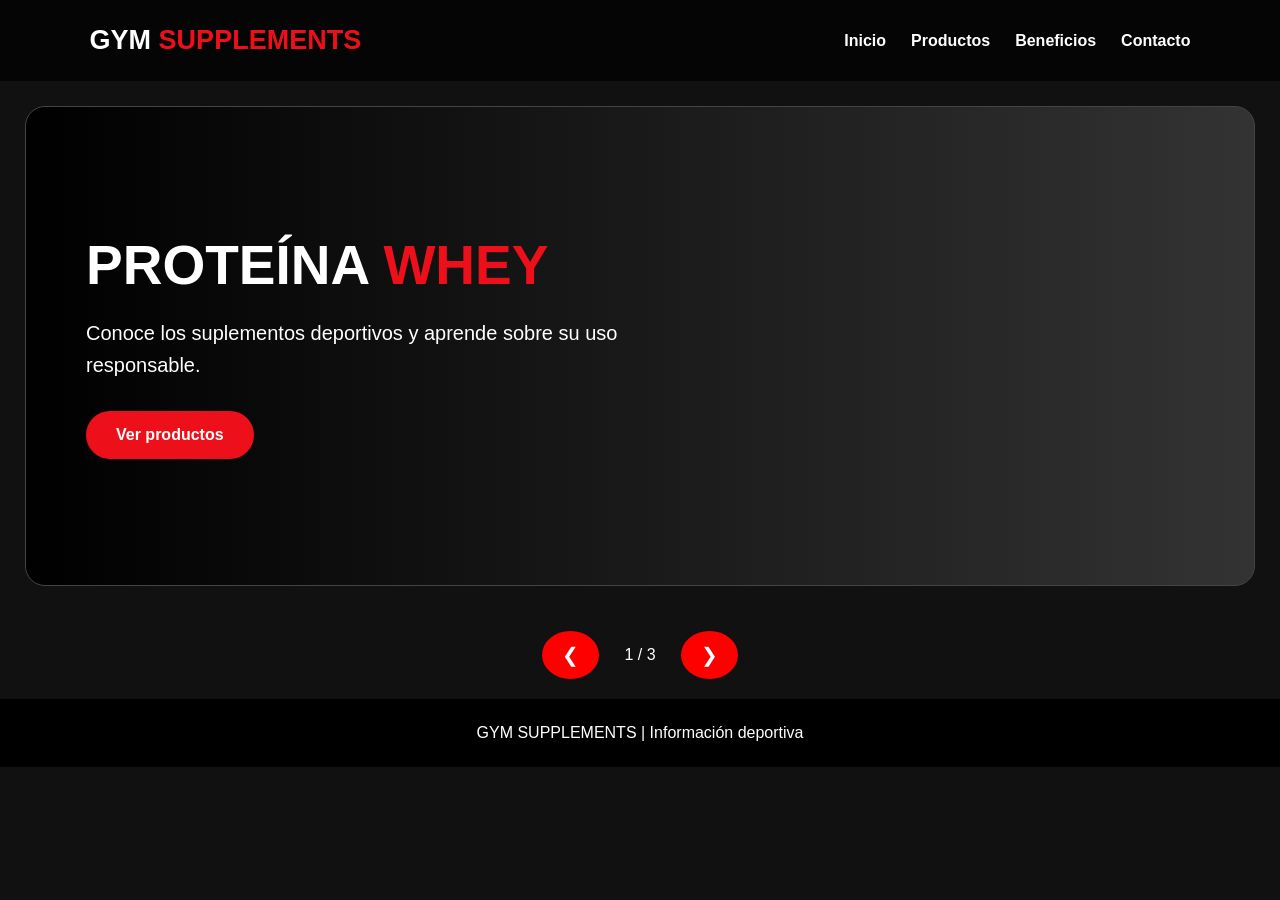
==== Suplementos/index.html @ 3660757e "suplementos" ====
<!DOCTYPE html>
<html lang="es">
<head>
    <meta charset="UTF-8">
    <meta name="viewport" content="width=device-width, initial-scale=1.0">
    <title>Gym Supplements</title>
    <link rel="stylesheet" href="estilos.css">
</head>
<body>

<header>
    <h1>GYM <span>SUPPLEMENTS</span></h1>

    <nav>
        <a href="#inicio">Inicio</a>
        <a href="#productos">Productos</a>
        <a href="#beneficios">Beneficios</a>
        <a href="#contacto">Contacto</a>
    </nav>
</header>

<main>

    <!-- DIAPOSITIVA 1 -->
    <section class="slide activa" id="inicio">
        <div class="contenido">
            <h2>PROTEÍNA <span>WHEY</span></h2>
            <p>Conoce los suplementos deportivos y aprende sobre su uso responsable.</p>
            <a href="#productos" class="boton">Ver productos</a>
        </div>
    </section>

    <!-- DIAPOSITIVA 2 -->
    <section class="slide" id="productos">
        <div class="contenido">
            <h2>CREATINA <span>MONOHIDRATO</span></h2>
            <p>Conoce qué es la creatina, sus características y sus precauciones.</p>
            <a href="#beneficios" class="boton">Conocer más</a>
        </div>
    </section>

    <!-- DIAPOSITIVA 3 -->
    <section class="slide" id="beneficios">
        <div class="contenido">
            <h2>INFORMACIÓN <span>DEPORTIVA</span></h2>
            <p>Infórmate, entrena de forma responsable y cuida tu salud.</p>
            <a href="#contacto" class="boton">Contactar</a>
        </div>
    </section>

</main>

<div class="controles">
    <button onclick="cambiar(-1)">❮</button>
    <span id="numero">1 / 3</span>
    <button onclick="cambiar(1)">❯</button>
</div>

<footer id="contacto">
    <p>GYM SUPPLEMENTS | Información deportiva</p>
</footer>

<script src="script.js"></script>
</body>
</html>
---- Suplementos/estilos.css ----
* {
    margin: 0;
    padding: 0;
    box-sizing: border-box;
}

body {
    background: #111;
    color: white;
    font-family: Arial, sans-serif;
}

header {
    background: #050505;
    padding: 25px 7%;
    display: flex;
    justify-content: space-between;
    align-items: center;
    flex-wrap: wrap;
    gap: 20px;
}

header h1 {
    color: white;
    font-size: 27px;
}

header span, .contenido span {
    color: #ed101b;
}

nav {
    display: flex;
    gap: 25px;
    flex-wrap: wrap;
}

nav a {
    color: white;
    text-decoration: none;
    font-weight: bold;
}

nav a:hover {
    color: red;
}

main {
    padding: 25px;
}

.slide {
    min-height: 480px;
    display: none;
    align-items: center;
    padding: 60px;
    border-radius: 20px;
    background: linear-gradient(90deg, #000, #333);
    border: 1px solid #444;
}

.slide.activa {
    display: flex;
    animation: aparecer .5s;
}

.slide:nth-child(2) {
    background: linear-gradient(90deg, #300000, #111);
}

.slide:nth-child(3) {
    background: linear-gradient(90deg, #202020, #080808);
}

.contenido {
    max-width: 550px;
}

.contenido h2 {
    font-size: 55px;
    font-weight: 900;
    margin-bottom: 20px;
}

.contenido p {
    font-size: 20px;
    line-height: 1.6;
    margin-bottom: 30px;
}

.boton {
    display: inline-block;
    background: #ed101b;
    color: white;
    text-decoration: none;
    padding: 15px 30px;
    border-radius: 30px;
    font-weight: bold;
}

.boton:hover {
    background: white;
    color: red;
}

.controles {
    display: flex;
    justify-content: center;
    align-items: center;
    gap: 25px;
    margin: 20px;
}

.controles button {
    background: red;
    border: none;
    color: white;
    padding: 12px 20px;
    border-radius: 50%;
    cursor: pointer;
    font-size: 20px;
}

footer {
    background: black;
    text-align: center;
    padding: 25px;
    color: white;
}

@keyframes aparecer {
    from { opacity: 0; transform: translateY(15px); }
    to { opacity: 1; transform: translateY(0); }
}

@media(max-width: 700px) {
    header {
        justify-content: center;
    }

    nav {
        justify-content: center;
    }

    .slide {
        padding: 30px;
        min-height: 400px;
    }

    .contenido h2 {
        font-size: 36px;
    }
}
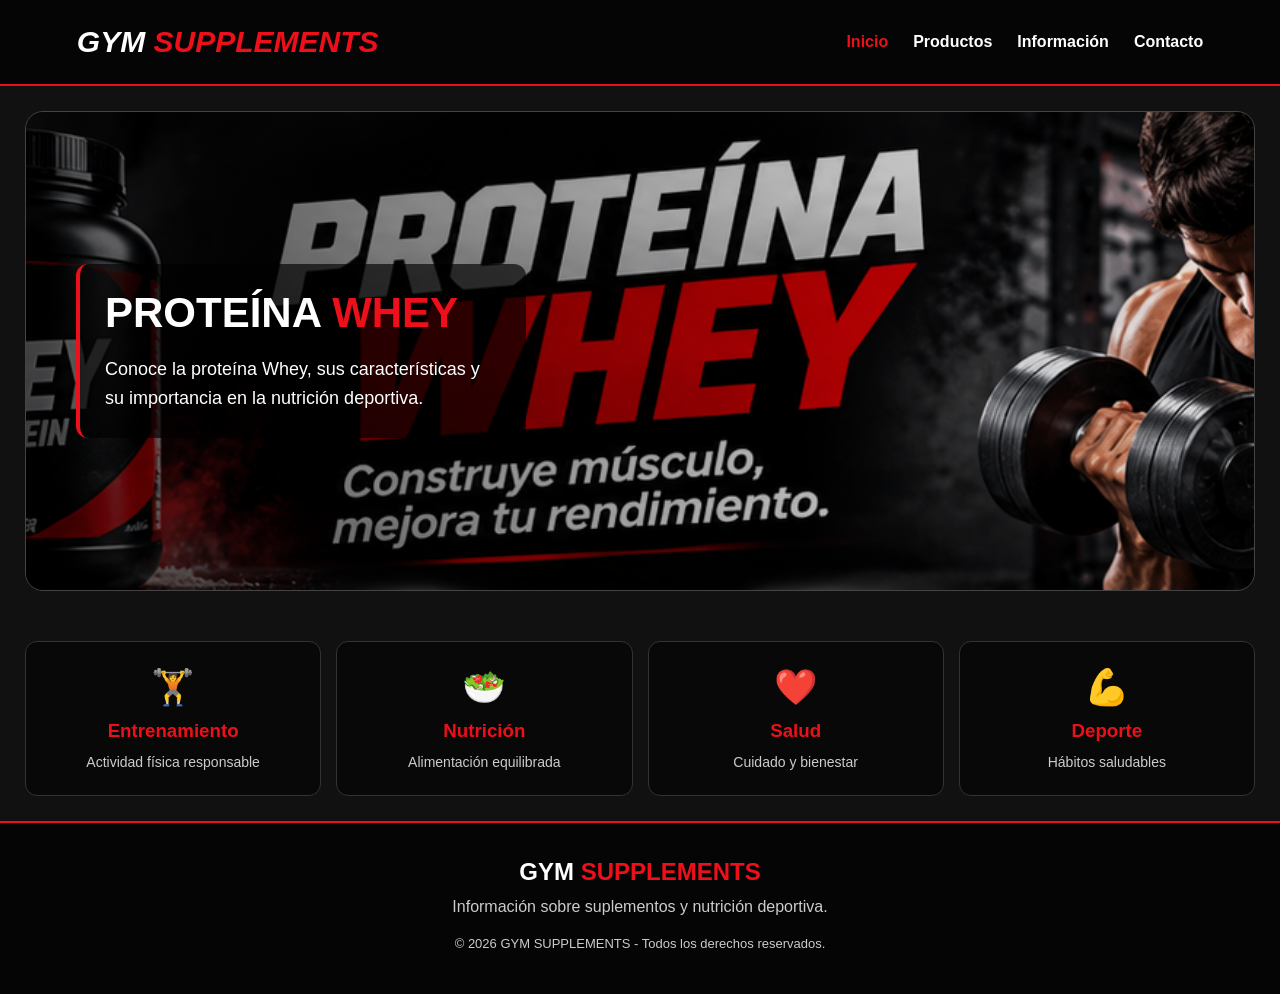
==== commit ed7cf94b: "en desarrollo" ====
--- a/Suplementos/index.html
+++ b/Suplementos/index.html
@@ -1,65 +1,215 @@
 <!DOCTYPE html>
 <html lang="es">
+
 <head>
     <meta charset="UTF-8">
     <meta name="viewport" content="width=device-width, initial-scale=1.0">
-    <title>Gym Supplements</title>
+
+    <title>GYM SUPPLEMENTS</title>
+
     <link rel="stylesheet" href="estilos.css">
 </head>
+
 <body>
 
-<header>
-    <h1>GYM <span>SUPPLEMENTS</span></h1>
-
-    <nav>
-        <a href="#inicio">Inicio</a>
-        <a href="#productos">Productos</a>
-        <a href="#beneficios">Beneficios</a>
-        <a href="#contacto">Contacto</a>
-    </nav>
-</header>
-
-<main>
-
-    <!-- DIAPOSITIVA 1 -->
-    <section class="slide activa" id="inicio">
-        <div class="contenido">
-            <h2>PROTEÍNA <span>WHEY</span></h2>
-            <p>Conoce los suplementos deportivos y aprende sobre su uso responsable.</p>
-            <a href="#productos" class="boton">Ver productos</a>
-        </div>
+    <!-- ENCABEZADO -->
+    <header>
+
+        <div class="logo">
+            <h1>GYM <span>SUPPLEMENTS</span></h1>
+        </div>
+
+        <!-- MENÚ DE NAVEGACIÓN -->
+        <nav>
+
+            <a href="#" class="nav-link activo" data-slide="0">
+                Inicio
+            </a>
+
+            <a href="#" class="nav-link" data-slide="1">
+                Productos
+            </a>
+
+            <a href="#" class="nav-link" data-slide="2">
+                Información
+            </a>
+
+            <a href="#contacto" id="navContacto">
+                Contacto
+            </a>
+
+        </nav>
+
+    </header>
+
+
+    <!-- DIAPOSITIVAS PRINCIPALES -->
+    <main>
+
+        <!-- DIAPOSITIVA 1 -->
+        <section class="slide activa" id="inicio">
+
+            <div class="contenido">
+
+                <h2>PROTEÍNA <span>WHEY</span></h2>
+
+                <p>
+                    Conoce la proteína Whey, sus características
+                    y su importancia en la nutrición deportiva.
+                </p>
+
+            </div>
+
+        </section>
+
+
+        <!-- DIAPOSITIVA 2 -->
+        <section class="slide" id="productos">
+
+            <div class="contenido">
+
+                <h2>CREATINA <span>MONOHIDRATO</span></h2>
+
+                <p>
+                    Descubre qué es la creatina y conoce
+                    sus características y precauciones.
+                </p>
+
+            </div>
+
+        </section>
+
+
+        <!-- DIAPOSITIVA 3 -->
+        <section class="slide" id="informacion">
+
+            <div class="contenido">
+
+                <h2>INFORMACIÓN <span>DEPORTIVA</span></h2>
+
+                <p>
+                    Aprende sobre entrenamiento, alimentación
+                    equilibrada y cuidado de la salud.
+                </p>
+
+            </div>
+
+        </section>
+
+    </main>
+
+
+    <!-- APARTADO DE NUTRICIÓN -->
+    <section id="apartadoNutricion" class="apartado-nutricion">
+
+        <div class="nutricion-contenido">
+
+            <h2>NUTRICIÓN <span>DEPORTIVA</span></h2>
+
+            <p>
+                Conoce más sobre nutrición deportiva,
+                suplementos y alimentación equilibrada.
+                Cuida tu salud y bienestar.
+            </p>
+
+            <img
+                src="imagenes/nutricion.png"
+                alt="Dos deportistas presentando un producto de creatina"
+            >
+
+            <div class="informacion-extra">
+
+                <h3>Una buena alimentación importa</h3>
+
+                <p>
+                    Una alimentación variada y equilibrada,
+                    junto con actividad física adecuada,
+                    ayuda a cuidar tu salud.
+                </p>
+
+            </div>
+
+            <button id="volverInicio">
+                ← Volver al inicio
+            </button>
+
+        </div>
+
     </section>
 
-    <!-- DIAPOSITIVA 2 -->
-    <section class="slide" id="productos">
-        <div class="contenido">
-            <h2>CREATINA <span>MONOHIDRATO</span></h2>
-            <p>Conoce qué es la creatina, sus características y sus precauciones.</p>
-            <a href="#beneficios" class="boton">Conocer más</a>
-        </div>
+
+    <!-- SERVICIOS -->
+    <section class="servicios">
+
+        <!-- ENTRENAMIENTO -->
+        <div class="servicio">
+
+            <span>🏋️</span>
+
+            <h3>Entrenamiento</h3>
+
+            <p>Actividad física responsable</p>
+
+        </div>
+
+
+        <!-- NUTRICIÓN -->
+        <a href="#" class="servicio" id="abrirNutricion">
+
+            <span>🥗</span>
+
+            <h3>Nutrición</h3>
+
+            <p>Alimentación equilibrada</p>
+
+        </a>
+
+
+        <!-- SALUD -->
+        <div class="servicio">
+
+            <span>❤️</span>
+
+            <h3>Salud</h3>
+
+            <p>Cuidado y bienestar</p>
+
+        </div>
+
+
+        <!-- DEPORTE -->
+        <div class="servicio">
+
+            <span>💪</span>
+
+            <h3>Deporte</h3>
+
+            <p>Hábitos saludables</p>
+
+        </div>
+
     </section>
 
-    <!-- DIAPOSITIVA 3 -->
-    <section class="slide" id="beneficios">
-        <div class="contenido">
-            <h2>INFORMACIÓN <span>DEPORTIVA</span></h2>
-            <p>Infórmate, entrena de forma responsable y cuida tu salud.</p>
-            <a href="#contacto" class="boton">Contactar</a>
-        </div>
-    </section>
-
-</main>
-
-<div class="controles">
-    <button onclick="cambiar(-1)">❮</button>
-    <span id="numero">1 / 3</span>
-    <button onclick="cambiar(1)">❯</button>
-</div>
-
-<footer id="contacto">
-    <p>GYM SUPPLEMENTS | Información deportiva</p>
-</footer>
-
-<script src="script.js"></script>
+
+    <!-- PIE DE PÁGINA -->
+    <footer id="contacto">
+
+        <h2>GYM <span>SUPPLEMENTS</span></h2>
+
+        <p>
+            Información sobre suplementos y nutrición deportiva.
+        </p>
+
+        <p class="copyright">
+            © 2026 GYM SUPPLEMENTS - Todos los derechos reservados.
+        </p>
+
+    </footer>
+
+
+    <!-- CONEXIÓN JAVASCRIPT -->
+    <script src="script.js"></script>
+
 </body>
+
 </html>
--- a/Suplementos/estilos.css
+++ b/Suplementos/estilos.css
@@ -1,33 +1,68 @@
+/* =================================
+   CONFIGURACIÓN GENERAL
+================================= */
+
 * {
     margin: 0;
     padding: 0;
     box-sizing: border-box;
 }
 
+html {
+    scroll-behavior: smooth;
+}
+
 body {
-    background: #111;
-    color: white;
+    background: #111111;
+    color: #FFFFFF;
     font-family: Arial, sans-serif;
 }
 
+
+/* =================================
+   COLORES PRINCIPALES
+================================= */
+
+:root {
+    --rojo: #ED101B;
+    --negro: #050505;
+    --blanco: #FFFFFF;
+    --gris: #333333;
+}
+
+
+/* =================================
+   ENCABEZADO
+================================= */
+
 header {
-    background: #050505;
-    padding: 25px 7%;
+    background: var(--negro);
+    padding: 25px 6%;
+
     display: flex;
     justify-content: space-between;
     align-items: center;
+
     flex-wrap: wrap;
     gap: 20px;
-}
-
-header h1 {
-    color: white;
-    font-size: 27px;
-}
-
-header span, .contenido span {
-    color: #ed101b;
-}
+
+    border-bottom: 2px solid var(--rojo);
+}
+
+.logo h1 {
+    font-size: 30px;
+    font-weight: 900;
+    font-style: italic;
+}
+
+.logo span {
+    color: var(--rojo);
+}
+
+
+/* =================================
+   MENÚ DE NAVEGACIÓN
+================================= */
 
 nav {
     display: flex;
@@ -36,118 +71,408 @@
 }
 
 nav a {
+    color: var(--blanco);
+    text-decoration: none;
+
+    font-size: 16px;
+    font-weight: bold;
+
+    transition: .3s;
+}
+
+nav a:hover,
+nav a.activo {
+    color: var(--rojo);
+}
+
+
+/* =================================
+   DIAPOSITIVAS
+================================= */
+
+main {
+    padding: 25px;
+}
+
+.slide {
+    min-height: 480px;
+
+    display: none;
+    align-items: center;
+
+    padding: 50px;
+
+    background-size: cover;
+    background-position: center;
+    background-repeat: no-repeat;
+
+    border-radius: 18px;
+    overflow: hidden;
+
+    position: relative;
+    border: 1px solid #444444;
+}
+
+
+/* DIAPOSITIVA ACTIVA */
+
+.slide.activa {
+    display: flex;
+    animation: aparecer .5s ease;
+}
+
+
+/* =================================
+   IMÁGENES DE LAS DIAPOSITIVAS
+================================= */
+
+.slide:nth-child(1) {
+    background-image: url("imagenes/proteina_whey.png");
+}
+
+.slide:nth-child(2) {
+    background-image: url("imagenes/creatina.png");
+}
+
+.slide:nth-child(3) {
+    background-image: url("imagenes/informacion_deportiva.png");
+}
+
+
+/* SOMBRA SOBRE LAS IMÁGENES */
+
+.slide::before {
+    content: "";
+
+    position: absolute;
+    inset: 0;
+
+    background: linear-gradient(
+        90deg,
+        rgba(0,0,0,.65),
+        rgba(0,0,0,.05)
+    );
+}
+
+
+/* =================================
+   TEXTO DE LAS DIAPOSITIVAS
+================================= */
+
+.contenido {
+    position: relative;
+    z-index: 2;
+
+    max-width: 450px;
+
+    background: rgba(0,0,0,.65);
+
+    padding: 25px;
+
+    border-radius: 12px;
+    border-left: 4px solid var(--rojo);
+}
+
+.contenido h2 {
+    font-size: 42px;
+    font-weight: 900;
+
+    margin-bottom: 18px;
+}
+
+.contenido span {
+    color: var(--rojo);
+}
+
+.contenido p {
+    font-size: 18px;
+    line-height: 1.6;
+}
+
+
+/* =================================
+   SERVICIOS
+================================= */
+
+.servicios {
+    display: grid;
+
+    grid-template-columns: repeat(4, 1fr);
+
+    gap: 15px;
+    margin: 25px;
+}
+
+.servicio {
+    background: #080808;
+
+    border: 1px solid #333333;
+    border-radius: 12px;
+
+    padding: 25px 10px;
+
+    text-align: center;
+
+    transition: .3s;
+
     color: white;
     text-decoration: none;
+    display: block;
+    cursor: pointer;
+}
+
+.servicio:hover {
+    border-color: var(--rojo);
+    transform: translateY(-5px);
+}
+
+.servicio span {
+    font-size: 35px;
+}
+
+.servicio h3 {
+    margin: 12px 0;
+    color: var(--rojo);
+}
+
+.servicio p {
+    color: #CCCCCC;
+    font-size: 14px;
+}
+
+
+/* =================================
+   APARTADO DE NUTRICIÓN
+================================= */
+
+/* OCULTO POR DEFECTO */
+
+.apartado-nutricion {
+    display: none;
+
+    padding: 40px 20px;
+    min-height: 600px;
+
+    background: #111111;
+    text-align: center;
+}
+
+
+/* CUANDO SE ABRE NUTRICIÓN */
+
+.modo-nutricion main,
+.modo-nutricion .servicios,
+.modo-nutricion footer {
+    display: none;
+}
+
+.modo-nutricion .apartado-nutricion {
+    display: block;
+}
+
+
+/* CONTENIDO DE NUTRICIÓN */
+
+.nutricion-contenido {
+    max-width: 1100px;
+    margin: auto;
+}
+
+.nutricion-contenido h2 {
+    font-size: 40px;
+    margin-bottom: 20px;
+    color: white;
+}
+
+.nutricion-contenido h2 span {
+    color: var(--rojo);
+}
+
+.nutricion-contenido p {
+    font-size: 18px;
+    line-height: 1.6;
+
+    color: #CCCCCC;
+
+    margin-bottom: 30px;
+}
+
+
+/* IMAGEN DE NUTRICIÓN */
+
+.nutricion-contenido img {
+    width: 100%;
+    max-width: 650px;
+
+    height: auto;
+
+    display: block;
+    margin: 20px auto;
+
+    border-radius: 15px;
+}
+
+
+/* INFORMACIÓN EXTRA */
+
+.informacion-extra {
+    background: #080808;
+
+    border: 1px solid #333333;
+    border-left: 4px solid var(--rojo);
+
+    border-radius: 12px;
+
+    max-width: 650px;
+
+    padding: 25px;
+    margin: 25px auto;
+}
+
+.informacion-extra h3 {
+    color: var(--rojo);
+    margin-bottom: 15px;
+}
+
+.informacion-extra p {
+    margin-bottom: 0;
+}
+
+
+/* BOTÓN VOLVER */
+
+#volverInicio {
+    background: var(--rojo);
+    color: white;
+
+    border: none;
+
+    padding: 15px 30px;
+
+    border-radius: 30px;
+
+    font-size: 16px;
     font-weight: bold;
-}
-
-nav a:hover {
-    color: red;
-}
-
-main {
-    padding: 25px;
-}
-
-.slide {
-    min-height: 480px;
-    display: none;
-    align-items: center;
-    padding: 60px;
-    border-radius: 20px;
-    background: linear-gradient(90deg, #000, #333);
-    border: 1px solid #444;
-}
-
-.slide.activa {
-    display: flex;
-    animation: aparecer .5s;
-}
-
-.slide:nth-child(2) {
-    background: linear-gradient(90deg, #300000, #111);
-}
-
-.slide:nth-child(3) {
-    background: linear-gradient(90deg, #202020, #080808);
-}
-
-.contenido {
-    max-width: 550px;
-}
-
-.contenido h2 {
-    font-size: 55px;
-    font-weight: 900;
-    margin-bottom: 20px;
-}
-
-.contenido p {
-    font-size: 20px;
-    line-height: 1.6;
-    margin-bottom: 30px;
-}
-
-.boton {
-    display: inline-block;
-    background: #ed101b;
-    color: white;
-    text-decoration: none;
-    padding: 15px 30px;
-    border-radius: 30px;
-    font-weight: bold;
-}
-
-.boton:hover {
+
+    cursor: pointer;
+
+    transition: .3s;
+}
+
+#volverInicio:hover {
     background: white;
-    color: red;
-}
-
-.controles {
-    display: flex;
-    justify-content: center;
-    align-items: center;
-    gap: 25px;
-    margin: 20px;
-}
-
-.controles button {
-    background: red;
-    border: none;
-    color: white;
-    padding: 12px 20px;
-    border-radius: 50%;
-    cursor: pointer;
-    font-size: 20px;
-}
+    color: var(--rojo);
+    transform: scale(1.05);
+}
+
+
+/* =================================
+   PIE DE PÁGINA
+================================= */
 
 footer {
-    background: black;
+    background: var(--negro);
+
     text-align: center;
-    padding: 25px;
-    color: white;
-}
+    padding: 35px 15px;
+
+    border-top: 2px solid var(--rojo);
+}
+
+footer h2 {
+    margin-bottom: 12px;
+}
+
+footer span {
+    color: var(--rojo);
+}
+
+footer p {
+    color: #CCCCCC;
+    margin: 8px;
+}
+
+.copyright {
+    margin-top: 20px;
+    font-size: 13px;
+}
+
+
+/* =================================
+   ANIMACIONES
+================================= */
 
 @keyframes aparecer {
-    from { opacity: 0; transform: translateY(15px); }
-    to { opacity: 1; transform: translateY(0); }
-}
-
-@media(max-width: 700px) {
+
+    from {
+        opacity: 0;
+        transform: translateY(15px);
+    }
+
+    to {
+        opacity: 1;
+        transform: translateY(0);
+    }
+
+}
+
+
+/* =================================
+   DISEÑO PARA CELULARES
+================================= */
+
+@media (max-width: 750px) {
+
     header {
         justify-content: center;
+        text-align: center;
     }
 
     nav {
         justify-content: center;
+        gap: 15px;
+    }
+
+    main {
+        padding: 12px;
     }
 
     .slide {
-        padding: 30px;
-        min-height: 400px;
+        min-height: 420px;
+        padding: 20px;
+        background-position: center;
     }
 
     .contenido h2 {
-        font-size: 36px;
-    }
+        font-size: 30px;
+    }
+
+    .contenido p {
+        font-size: 16px;
+    }
+
+    .servicios {
+        grid-template-columns: repeat(2, 1fr);
+        margin: 12px;
+    }
+
+    .nutricion-contenido h2 {
+        font-size: 28px;
+    }
+
+    .nutricion-contenido p {
+        font-size: 16px;
+    }
+
+}
+
+
+/* CELULARES PEQUEÑOS */
+
+@media (max-width: 400px) {
+
+    .servicios {
+        grid-template-columns: 1fr;
+    }
+
 }
